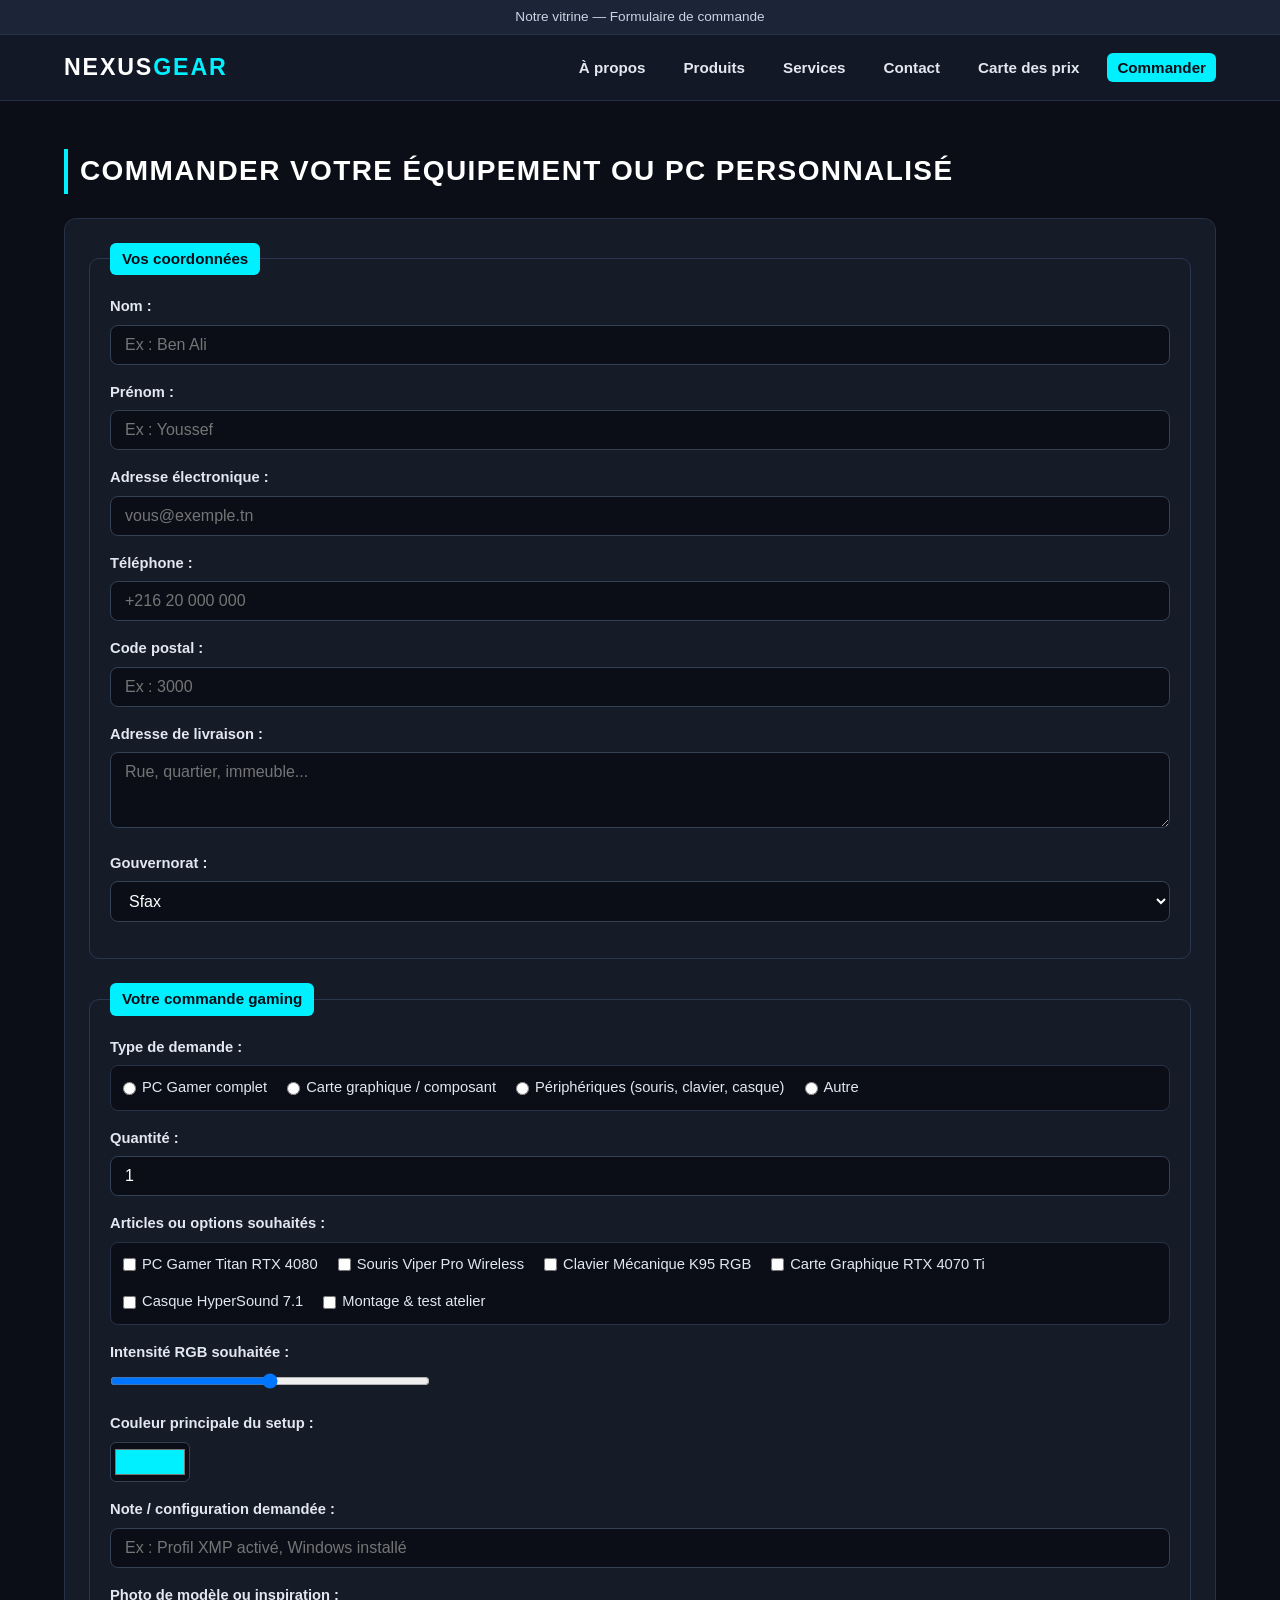
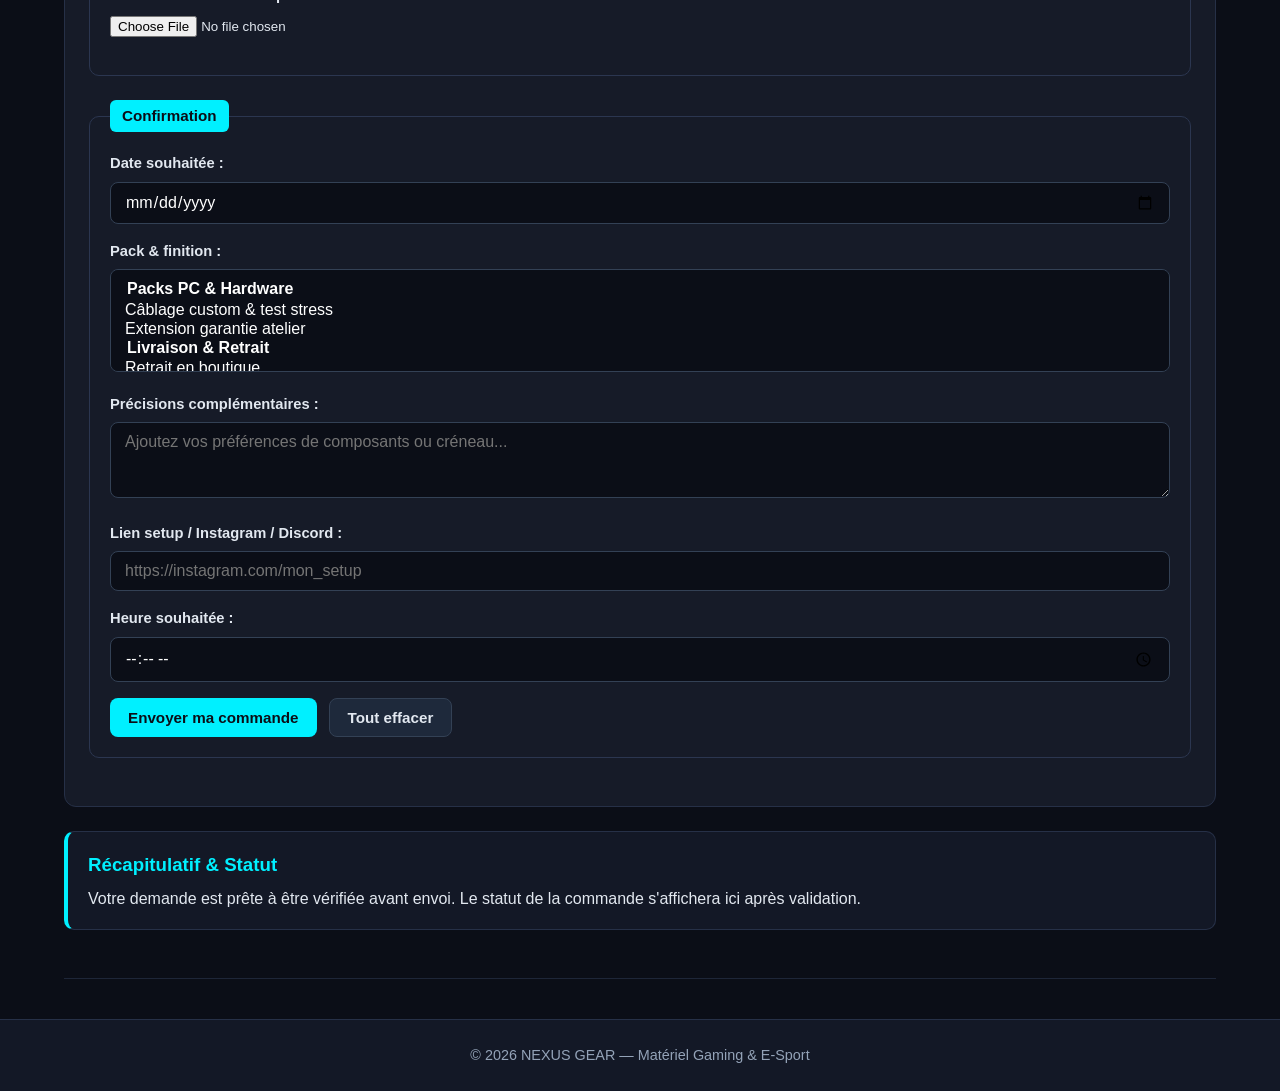
==== command.html @ 5d105ee8 "final result" ====
<!DOCTYPE html>
<html lang="fr">
<head>
  <meta charset="UTF-8">
  <meta name="viewport" content="width=device-width, initial-scale=1.0">
  <title>NEXUS GEAR | Commander</title>
  <link rel="stylesheet" href="style.css">
</head>
<body>

  <header class="vitrine-top">
    <p>Notre vitrine — Formulaire de commande</p>
  </header>

  <nav class="menu">
    <a href="index.html" class="logo">NEXUS<span>GEAR</span></a>
    <ul class="liens">
      <li><a href="index.html#a-propos">À propos</a></li>
      <li><a href="index.html#produits">Produits</a></li>
      <li><a href="index.html#services">Services</a></li>
      <li><a href="index.html#contact">Contact</a></li>
      <li><a href="carte.html">Carte des prix</a></li>
      <li><a href="command.html" class="actif">Commander</a></li>
    </ul>
  </nav>

  <main class="conteneur section-bloc">
    <h1 class="titre-section">Commander votre équipement ou PC personnalisé</h1>

    <form class="formulaire-detaille" action="#" method="post">
      <fieldset class="groupe-champs">
        <legend>Vos coordonnées</legend>

        <div class="champ">
          <label for="nom">Nom :</label>
          <input type="text" id="nom" name="nom" placeholder="Ex : Ben Ali" required>
        </div>

        <div class="champ">
          <label for="prenom">Prénom :</label>
          <input type="text" id="prenom" name="prenom" placeholder="Ex : Youssef" required>
        </div>

        <div class="champ">
          <label for="email">Adresse électronique :</label>
          <input type="email" id="email" name="email" placeholder="vous@exemple.tn" required>
        </div>

        <div class="champ">
          <label for="telephone">Téléphone :</label>
          <input type="tel" id="telephone" name="telephone" placeholder="+216 20 000 000" required>
        </div>

        <div class="champ">
          <label for="code-postal">Code postal :</label>
          <input type="text" id="code-postal" name="code-postal" placeholder="Ex : 3000">
        </div>

        <div class="champ">
          <label for="adresse">Adresse de livraison :</label>
          <textarea id="adresse" name="adresse" rows="3" placeholder="Rue, quartier, immeuble..." required></textarea>
        </div>

        <div class="champ">
          <label for="gouvernorat">Gouvernorat :</label>
          <select id="gouvernorat" name="gouvernorat">
            <option value="Sfax">Sfax</option>
            <option value="Tunis">Tunis</option>
            <option value="Sousse">Sousse</option>
            <option value="Nabeul">Nabeul</option>
            <option value="Monastir">Monastir</option>
            <option value="Autre">Autre</option>
          </select>
        </div>
      </fieldset>

      <fieldset class="groupe-champs">
        <legend>Votre commande gaming</legend>

        <div class="champ">
          <span class="label-titre">Type de demande :</span>
          <div class="options-ligne">
            <label><input type="radio" name="type_demande" value="pc_complet"> PC Gamer complet</label>
            <label><input type="radio" name="type_demande" value="composant"> Carte graphique / composant</label>
            <label><input type="radio" name="type_demande" value="peripherique"> Périphériques (souris, clavier, casque)</label>
            <label><input type="radio" name="type_demande" value="autre"> Autre</label>
          </div>
        </div>

        <div class="champ">
          <label for="quantite">Quantité :</label>
          <input type="number" id="quantite" name="quantite" min="1" value="1">
        </div>

        <div class="champ">
          <span class="label-titre">Articles ou options souhaités :</span>
          <div class="options-ligne">
            <label><input type="checkbox" name="articles" value="pc_titan"> PC Gamer Titan RTX 4080</label>
            <label><input type="checkbox" name="articles" value="souris_viper"> Souris Viper Pro Wireless</label>
            <label><input type="checkbox" name="articles" value="clavier_k95"> Clavier Mécanique K95 RGB</label>
            <label><input type="checkbox" name="articles" value="gpu_4070"> Carte Graphique RTX 4070 Ti</label>
            <label><input type="checkbox" name="articles" value="casque_71"> Casque HyperSound 7.1</label>
            <label><input type="checkbox" name="articles" value="montage"> Montage &amp; test atelier</label>
          </div>
        </div>

        <div class="champ">
          <label for="rgb-level">Intensité RGB souhaitée :</label>
          <input type="range" id="rgb-level" name="rgb-level" min="0" max="100" value="50">
        </div>

        <div class="champ">
          <label for="couleur-accent">Couleur principale du setup :</label>
          <input type="color" id="couleur-accent" name="couleur-accent" value="#00f0ff">
        </div>

        <div class="champ">
          <label for="gravure-note">Note / configuration demandée :</label>
          <input type="text" id="gravure-note" name="gravure-note" placeholder="Ex : Profil XMP activé, Windows installé">
        </div>

        <div class="champ">
          <label for="photo-modele">Photo de modèle ou inspiration :</label>
          <input type="file" id="photo-modele" name="photo-modele" accept="image/*">
        </div>
      </fieldset>

      <fieldset class="groupe-champs">
        <legend>Confirmation</legend>

        <div class="champ">
          <label for="date-retrait">Date souhaitée :</label>
          <input type="date" id="date-retrait" name="date-retrait">
        </div>

        <div class="champ">
          <label for="pack-service">Pack &amp; finition :</label>
          <select id="pack-service" name="pack-service" size="4">
            <optgroup label="Packs PC &amp; Hardware">
              <option value="cable_management">Câblage custom &amp; test stress</option>
              <option value="garantie_plus">Extension garantie atelier</option>
            </optgroup>
            <optgroup label="Livraison &amp; Retrait">
              <option value="retrait_boutique">Retrait en boutique</option>
              <option value="livraison_domicile">Livraison à domicile</option>
            </optgroup>
          </select>
        </div>

        <div class="champ">
          <label for="precisions">Précisions complémentaires :</label>
          <textarea id="precisions" name="precisions" rows="3" placeholder="Ajoutez vos préférences de composants ou créneau..."></textarea>
        </div>

        <div class="champ">
          <label for="lien-social">Lien setup / Instagram / Discord :</label>
          <input type="url" id="lien-social" name="lien-social" placeholder="https://instagram.com/mon_setup">
        </div>

        <div class="champ">
          <label for="heure-retrait">Heure souhaitée :</label>
          <input type="time" id="heure-retrait" name="heure-retrait">
        </div>

        <div class="boutons-form">
          <button type="submit" class="btn">Envoyer ma commande</button>
          <button type="reset" class="btn btn-secondaire">Tout effacer</button>
        </div>
      </fieldset>
    </form>

    <section class="encart-statut">
      <h3>Récapitulatif &amp; Statut</h3>
      <p>Votre demande est prête à être vérifiée avant envoi. Le statut de la commande s'affichera ici après validation.</p>
    </section>
  </main>

  <footer class="pied">
    <p>&copy; 2026 NEXUS GEAR — Matériel Gaming &amp; E-Sport</p>
  </footer>

</body>
</html>
---- style.css ----
/* =========================================================
   1. RÉINITIALISATION & BASE
   ========================================================= */
*, *::before, *::after {
  box-sizing: border-box;
  margin: 0;
  padding: 0;
  /* AJOUTEZ CETTE LIGNE ICI POUR LE SCROLL DOUX */
  scroll-behavior: smooth;
}
/* =========================================================
   1. RÉINITIALISATION & BASE
   ========================================================= */
*, *::before, *::after {
  box-sizing: border-box;
  margin: 0;
  padding: 0;
}

body {
  font-family: 'Segoe UI', Arial, sans-serif;
  font-size: 1rem;
  line-height: 1.6;
  background-color: #0b0e17;
  color: #e2e8f0;
}

img, video {
  max-width: 100%;
  display: block;
}

a {
  text-decoration: none;
  color: inherit;
}

code {
  background-color: #1e293b;
  padding: 2px 6px;
  border-radius: 4px;
  color: #00f0ff;
}

/* =========================================================
   2. BANDEAU SUPÉRIEUR & NAVIGATION STICKY + FLEXBOX
   ========================================================= */
.vitrine-top {
  background-color: #1c2438;
  color: #cbd5e1;
  text-align: center;
  padding: 6px 12px;
  font-size: 0.85rem;
  border-bottom: 1px solid #263047;
}

.menu {
  position: sticky;
  top: 0;
  z-index: 100;
  background-color: #131826;
  border-bottom: 1px solid #263047;
  padding: 14px 5%;
  display: flex;
  justify-content: space-between;
  align-items: center;
  flex-wrap: wrap;
  gap: 12px;
}

.logo {
  font-size: 1.45rem;
  font-weight: 800;
  letter-spacing: 0.08em;
  color: #ffffff;
}

.logo span {
  color: #00f0ff;
}

.liens {
  list-style: none;
  display: flex;
  flex-wrap: wrap;
  align-items: center;
  gap: 10px 18px;
}

.liens a {
  font-weight: 600;
  font-size: 0.95rem;
  padding: 6px 10px;
  border-radius: 6px;
  transition: color 0.25s, background-color 0.25s;
}

.liens a:hover,
.liens a.actif {
  color: #0b0e17;
  background-color: #00f0ff;
}

.liens a.btn-nav {
  background-color: #ff2a85;
  color: #ffffff;
}

.liens a.btn-nav:hover {
  background-color: #e11d74;
  color: #ffffff;
}

/* =========================================================
   3. HERO
   ========================================================= */
.hero {
  min-height: 48vh;
  background: linear-gradient(rgba(11, 14, 23, 0.78), rgba(11, 14, 23, 0.92)),
              url("images/hero-setup.jpg") no-repeat center / cover;
  display: flex;
  justify-content: center;
  align-items: center;
  text-align: center;
  padding: 48px 20px;
  border-bottom: 1px solid #263047;
}

.hero-contenu {
  max-width: 65ch;
}

.hero h1 {
  font-size: 2.4rem;
  text-transform: uppercase;
  letter-spacing: 0.06em;
  color: #ffffff;
  margin-bottom: 12px;
}

.hero p {
  font-size: 1.1rem;
  color: #cbd5e1;
  margin-bottom: 24px;
}

/* =========================================================
   4. CONTENEUR, TITRES & BOUTONS
   ========================================================= */
.conteneur {
  width: 90%;
  max-width: 1200px;
  margin: 0 auto;
}

.section-bloc {
  padding: 48px 0;
  border-bottom: 1px solid #1e2638;
}

.titre-section {
  font-size: 1.75rem;
  text-transform: uppercase;
  letter-spacing: 0.05em;
  margin-bottom: 24px;
  border-left: 4px solid #00f0ff;
  padding-left: 12px;
  color: #ffffff;
}

.sous-titre-page {
  margin-bottom: 20px;
}

.btn {
  display: inline-block;
  background-color: #00f0ff;
  color: #0b0e17;
  font-weight: 700;
  padding: 10px 18px;
  border: none;
  border-radius: 8px;
  cursor: pointer;
  text-align: center;
  font-size: 0.95rem;
  transition: transform 0.25s, background-color 0.25s;
}

.btn:hover {
  background-color: #38bdf8;
  transform: translateY(-2px);
}

.btn-secondaire {
  background-color: #1e293b;
  color: #e2e8f0;
  border: 1px solid #334155;
}

.btn-secondaire:hover {
  background-color: #334155;
}

/* =========================================================
   5. SECTION À PROPOS
   ========================================================= */
.grille-apropos {
  display: grid;
  grid-template-columns: repeat(auto-fit, minmax(280px, 1fr));
  gap: 28px;
  align-items: center;
}

.apropos-texte p {
  margin-bottom: 14px;
  color: #cbd5e1;
}

.apropos-image img {
  width: 100%;
  border-radius: 12px;
  border: 1px solid #263047;
}

/* =========================================================
   6. GRILLE PRODUITS & CARTES
   ========================================================= */
.galerie {
  display: grid;
  grid-template-columns: repeat(auto-fit, minmax(260px, 1fr));
  gap: 24px;
}

.carte {
  position: relative;
  background-color: #161b28;
  border: 1px solid #263047;
  border-radius: 12px;
  overflow: hidden;
  display: flex;
  flex-direction: column;
  box-shadow: 0 4px 12px rgba(0, 0, 0, 0.35);
  transition: transform 0.25s, box-shadow 0.25s, border-color 0.25s;
}

.carte:hover {
  transform: translateY(-5px);
  border-color: #00f0ff;
  box-shadow: 0 10px 24px rgba(0, 240, 255, 0.14);
}

.carte img {
  width: 100%;
  height: 200px;
  object-fit: cover;
}

@media (min-width: 900px) {
  .carte.vedette {
    grid-column: span 2;
  }

  .carte.vedette img {
    height: 260px;
  }
}

.badge {
  position: absolute;
  top: 12px;
  right: 12px;
  background-color: #ff2a85;
  color: #ffffff;
  font-size: 0.75rem;
  font-weight: 700;
  padding: 4px 10px;
  border-radius: 6px;
}

.carte-corps {
  padding: 20px;
  display: flex;
  flex-direction: column;
  flex: 1;
}

.carte-corps h3 {
  font-size: 1.2rem;
  margin-bottom: 8px;
  color: #ffffff;
}

.desc {
  font-style: italic;
  font-size: 0.92rem;
  color: #94a3b8;
  margin-bottom: 16px;
}

.prix-bloc {
  margin-top: auto;
  margin-bottom: 16px;
}

.ancien-prix {
  text-decoration: line-through;
  color: #64748b;
  margin-right: 10px;
}

.prix {
  font-size: 1.2rem;
  font-weight: 700;
  color: #00f0ff;
}

.prix::before {
  content: "Prix : ";
  font-size: 0.85rem;
  font-weight: 400;
  color: #94a3b8;
}

.carte-actions {
  display: flex;
  gap: 10px;
  flex-wrap: wrap;
}

/* =========================================================
   7. SECTION SERVICES
   ========================================================= */
.grille-services {
  display: grid;
  grid-template-columns: repeat(auto-fit, minmax(250px, 1fr));
  gap: 20px;
}

.carte-service {
  background-color: #161b28;
  border: 1px solid #263047;
  border-radius: 12px;
  padding: 22px;
}

.carte-service h3 {
  color: #00f0ff;
  margin-bottom: 10px;
  font-size: 1.15rem;
}

/* =========================================================
   8. ILS PARLENT DE NOUS & VIDÉO
   ========================================================= */
.grille-temoignages {
  display: grid;
  grid-template-columns: repeat(auto-fit, minmax(250px, 1fr));
  gap: 20px;
  margin-bottom: 32px;
}

.temoignage {
  background-color: #161b28;
  border: 1px solid #263047;
  border-left: 4px solid #ff2a85;
  border-radius: 10px;
  padding: 20px;
}

.citation {
  color: #e2e8f0;
  margin-bottom: 10px;
}

.auteur {
  font-size: 0.9rem;
  color: #00f0ff;
  font-weight: 600;
}

.bloc-video {
  background-color: #161b28;
  border: 1px solid #263047;
  border-radius: 12px;
  padding: 24px;
}

.bloc-video h3 {
  color: #ffffff;
  margin-bottom: 6px;
}

.cadre-video {
  margin-top: 14px;
  border-radius: 10px;
  overflow: hidden;
  border: 1px solid #263047;
  background-color: #05070c;
}

.cadre-video video {
  width: 100%;
  max-height: 460px;
}

/* =========================================================
   9. SECTION CONTACT
   ========================================================= */
.grille-contact {
  display: grid;
  grid-template-columns: repeat(auto-fit, minmax(280px, 1fr));
  gap: 24px;
}

.contact-infos,
.formulaire-contact {
  background-color: #161b28;
  border: 1px solid #263047;
  border-radius: 12px;
  padding: 24px;
}

.contact-infos h3,
.formulaire-contact h3 {
  color: #00f0ff;
  margin-bottom: 16px;
}

.contact-infos p {
  margin-bottom: 10px;
  color: #cbd5e1;
}

/* =========================================================
   10. CARTE DES PRIX - CARTE.HTML
   ========================================================= */
.tableau-wrapper {
  overflow-x: auto;
  background-color: #161b28;
  border: 1px solid #263047;
  border-radius: 12px;
  margin-bottom: 24px;
}

.table-carte {
  width: 100%;
  border-collapse: collapse;
  text-align: left;
}

.table-carte th,
.table-carte td {
  padding: 14px 18px;
  border: 1px solid #263047;
}

.table-carte th {
  background-color: #1e2538;
  color: #00f0ff;
  text-transform: uppercase;
  font-size: 0.9rem;
  letter-spacing: 0.05em;
}

.cell-categorie {
  background-color: #131826;
  color: #ffffff;
  font-weight: 700;
  font-size: 1.05rem;
  text-align: center;
  vertical-align: middle;
  min-width: 190px;
}

.table-carte tbody tr:nth-child(even) td:not(.cell-categorie) {
  background-color: #1b2234;
}

.actions-page {
  display: flex;
  justify-content: space-between;
  flex-wrap: wrap;
  gap: 14px;
}

/* =========================================================
   11. FORMULAIRE DÉTAILLÉ - COMMAND.HTML
   ========================================================= */
.formulaire-detaille {
  background-color: #161b28;
  border: 1px solid #263047;
  border-radius: 12px;
  padding: 24px;
}

.groupe-champs {
  border: 1px solid #2b3650;
  border-radius: 10px;
  padding: 20px;
  margin-bottom: 24px;
}

.groupe-champs legend {
  background-color: #00f0ff;
  color: #0b0e17;
  font-weight: 700;
  padding: 4px 12px;
  border-radius: 6px;
  font-size: 0.95rem;
}

.champ {
  margin-bottom: 16px;
}

.champ label,
.label-titre {
  display: block;
  margin-bottom: 6px;
  font-weight: 600;
  font-size: 0.92rem;
  color: #e2e8f0;
}

.options-ligne {
  display: flex;
  flex-wrap: wrap;
  gap: 14px 20px;
  padding: 10px 12px;
  background-color: #0b0e17;
  border: 1px solid #263047;
  border-radius: 8px;
}

.options-ligne label {
  display: inline-flex;
  align-items: center;
  gap: 6px;
  margin-bottom: 0;
  font-weight: 400;
  cursor: pointer;
}

.champ input[type="text"],
.champ input[type="email"],
.champ input[type="tel"],
.champ input[type="number"],
.champ input[type="date"],
.champ input[type="time"],
.champ input[type="url"],
.champ textarea,
.champ select {
  width: 100%;
  padding: 10px 14px;
  background-color: #0b0e17;
  border: 1px solid #334155;
  border-radius: 8px;
  color: #ffffff;
  font-family: inherit;
  font-size: 1rem;
}

.champ input[type="color"] {
  width: 80px;
  height: 40px;
  padding: 2px;
  background-color: #0b0e17;
  border: 1px solid #334155;
  border-radius: 6px;
  cursor: pointer;
}

.champ input[type="range"] {
  width: 100%;
  max-width: 320px;
  cursor: pointer;
}

input[type="email"] {
  border-color: #00f0ff;
}

.champ input:focus,
.champ textarea:focus,
.champ select:focus {
  outline: 2px solid #00f0ff;
  border-color: transparent;
}

.boutons-form {
  display: flex;
  flex-wrap: wrap;
  gap: 12px;
  margin-top: 8px;
}

.encart-statut {
  margin-top: 24px;
  background-color: #131826;
  border: 1px solid #263047;
  border-left: 4px solid #00f0ff;
  border-radius: 10px;
  padding: 18px 20px;
}

.encart-statut h3 {
  color: #00f0ff;
  margin-bottom: 6px;
}

/* =========================================================
   12. PIED DE PAGE
   ========================================================= */
.pied {
  text-align: center;
  padding: 24px;
  margin-top: 40px;
  background-color: #131826;
  border-top: 1px solid #263047;
  color: #94a3b8;
  font-size: 0.9rem;
}
/* =========================================================
   12. BOUTON "REMONTER EN HAUT" (POSITION FIXED)
   ========================================================= */
.btn-back-to-top {
  /* Positionnement fixe : il reste toujours à l'écran */
  position: fixed;
  bottom: 20px;  /* 20px du bas */
  right: 20px;   /* 20px de la droite */
  z-index: 200;  /* Au-dessus de tout le reste (menu sticky) */
  
  /* Style du bouton (inspiré de vos autres boutons) */
  background-color: #00f0ff;
  color: #0b0e17;
  width: 55px;
  height: 55px;
  border-radius: 50%; /* Rond parfait */
  
  /* Flexbox pour centrer le contenu (&uarr; et "Haut") */
  display: flex;
  flex-direction: column; /* Empile flèche et texte si vous activez le span */
  justify-content: center;
  align-items: center;
  
  /* Ombre pour la visibilité */
  box-shadow: 0 4px 12px rgba(0,0,0,0.3);
  
  /* Transition fluide */
  transition: transform 0.25s, background-color 0.25s;
  
  /* Optionnel : cacher le texte "&uarr; Haut" et montrer juste la flèche */
  font-size: 1.2rem;
  font-weight: 700;
  /* Pour masquer le texte "Haut" et garder la flèche, décommentez ceci : */
  /* overflow: hidden; */
  /* text-indent: 100%; */
}

.btn-back-to-top span {
  /* Masque le texte "Haut" par défaut pour un look minimaliste */
  display: none; 
}

.btn-back-to-top:hover {
  background-color: #38bdf8;
  transform: translateY(-5px); /* Effet de levier au survol */
}
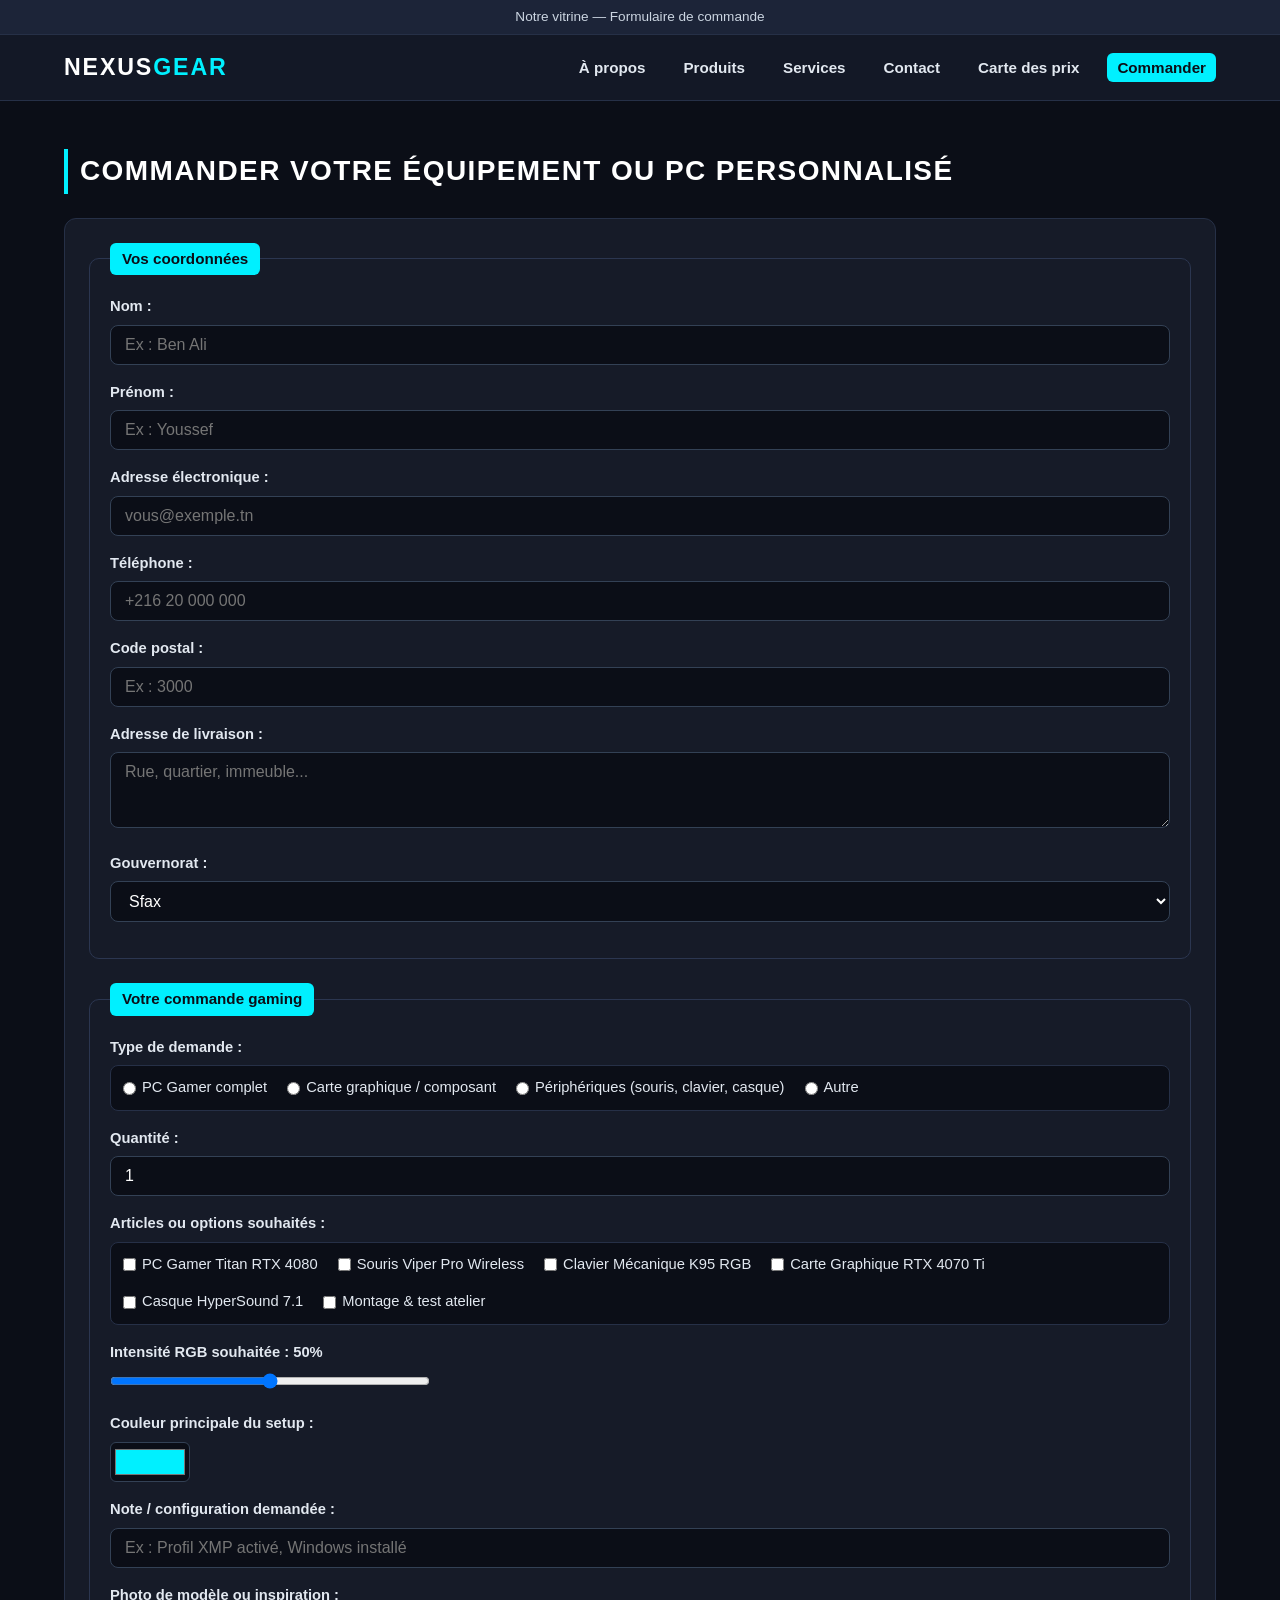
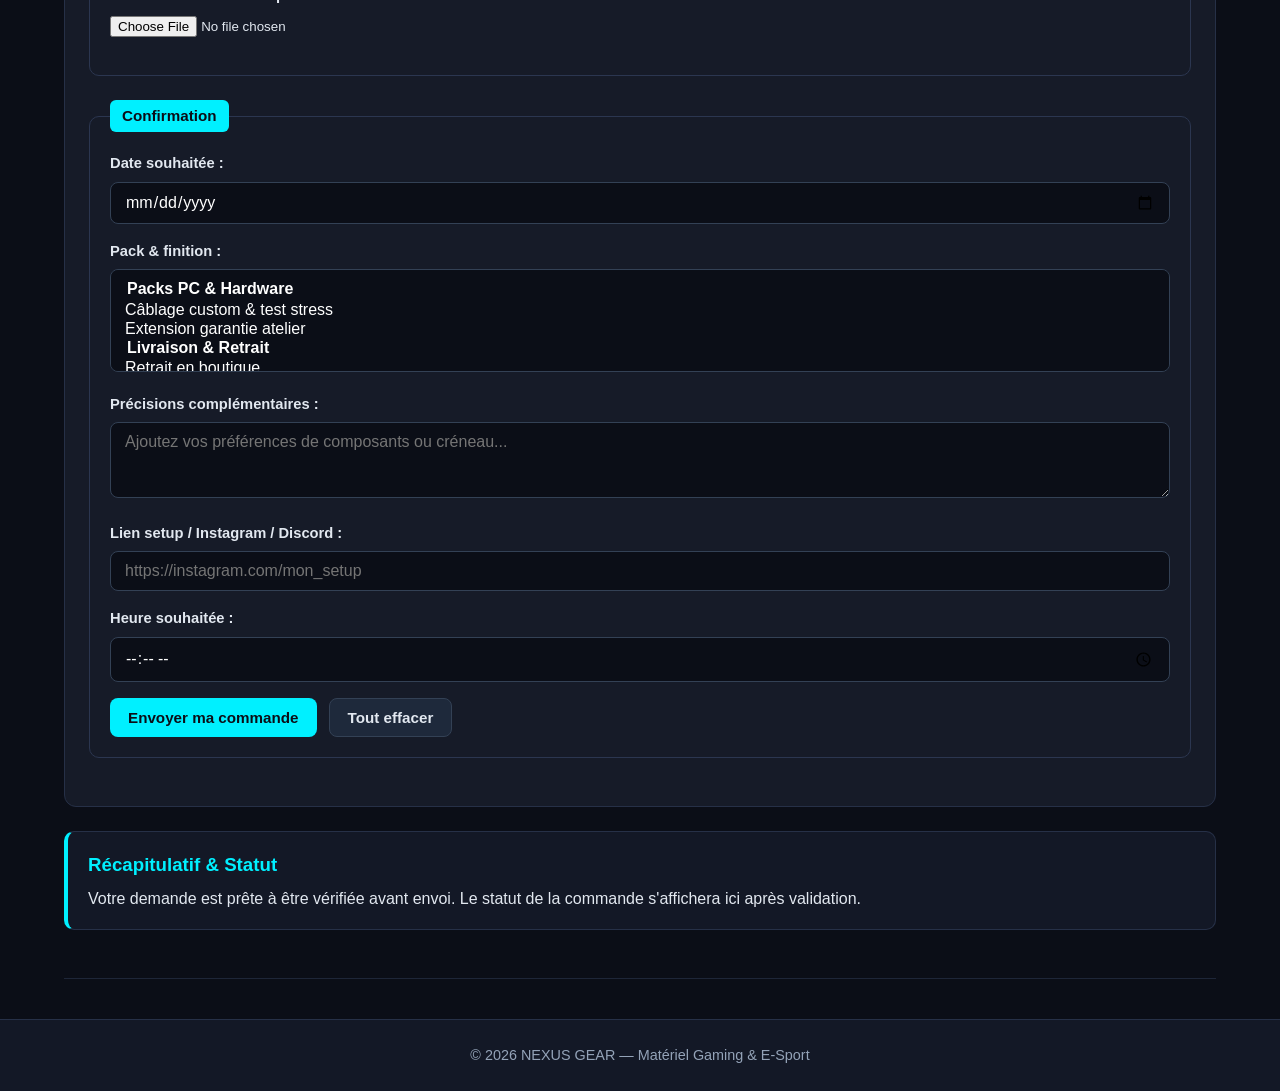
==== commit 15195fc5: "finalcomit-Amelioration accessibilite clavier et affichage dynamique du curseur RGB" ====
--- a/command.html
+++ b/command.html
@@ -105,7 +105,7 @@
         </div>
 
         <div class="champ">
-          <label for="rgb-level">Intensité RGB souhaitée :</label>
+          <label for="rgb-level">Intensité RGB souhaitée : <span id="rgb-valeur">50%</span></label>
           <input type="range" id="rgb-level" name="rgb-level" min="0" max="100" value="50">
         </div>
 
@@ -178,6 +178,6 @@
   <footer class="pied">
     <p>&copy; 2026 NEXUS GEAR — Matériel Gaming &amp; E-Sport</p>
   </footer>
-
+  <script src="js/script.js"></script>
 </body>
 </html>
--- a/style.css
+++ b/style.css
@@ -665,4 +665,34 @@
 .btn-back-to-top:hover {
   background-color: #38bdf8;
   transform: translateY(-5px); /* Effet de levier au survol */
+}
+
+/* =========================================================
+   13. ADAPTATION MOBILE (ÉCRANS < 600PX)
+   ========================================================= */
+@media (max-width: 600px) {
+  .hero h1 {
+    font-size: 1.7rem;
+  }
+
+  .menu {
+    justify-content: center;
+  }
+
+  .liens {
+    justify-content: center;
+    gap: 8px;
+  }
+
+  .btn-back-to-top {
+    width: 45px;
+    height: 45px;
+    bottom: 14px;
+    right: 14px;
+  }
+}
+a:focus-visible,
+button:focus-visible {
+  outline: 2px solid #ff2a85;
+  outline-offset: 3px;
 }
